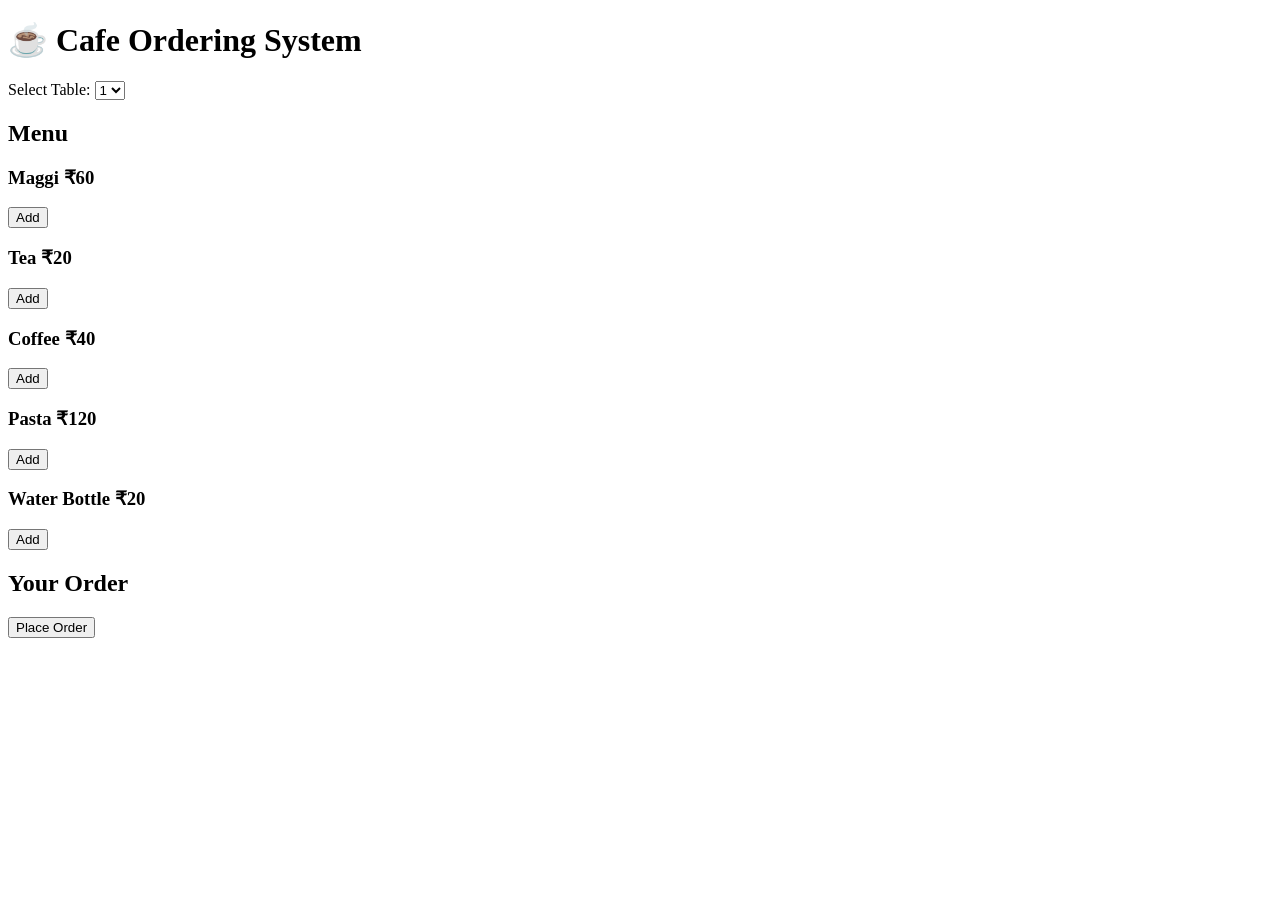
==== index.html @ f828fd7a "Add initial Cafe Ordering System HTML structure" ====
<!DOCTYPE html>
<html>
<head>
<title>Cafe Order</title>
<link rel="stylesheet" href="style.css">
</head>

<body>

<h1>☕ Cafe Ordering System</h1>

<label>Select Table:</label>
<select id="table">
<option>1</option>
<option>2</option>
<option>3</option>
<option>4</option>
<option>5</option>
<option>6</option>
<option>7</option>
<option>8</option>
</select>

<h2>Menu</h2>

<div class="menu">

<div class="item">
<h3>Maggi ₹60</h3>
<button onclick="addItem('Maggi',60)">Add</button>
</div>

<div class="item">
<h3>Tea ₹20</h3>
<button onclick="addItem('Tea',20)">Add</button>
</div>

<div class="item">
<h3>Coffee ₹40</h3>
<button onclick="addItem('Coffee',40)">Add</button>
</div>

<div class="item">
<h3>Pasta ₹120</h3>
<button onclick="addItem('Pasta',120)">Add</button>
</div>

<div class="item">
<h3>Water Bottle ₹20</h3>
<button onclick="addItem('Water Bottle',20)">Add</button>
</div>

</div>

<h2>Your Order</h2>
<ul id="cart"></ul>

<button onclick="placeOrder()">Place Order</button>

<script src="script.js"></script>

</body>
</html>
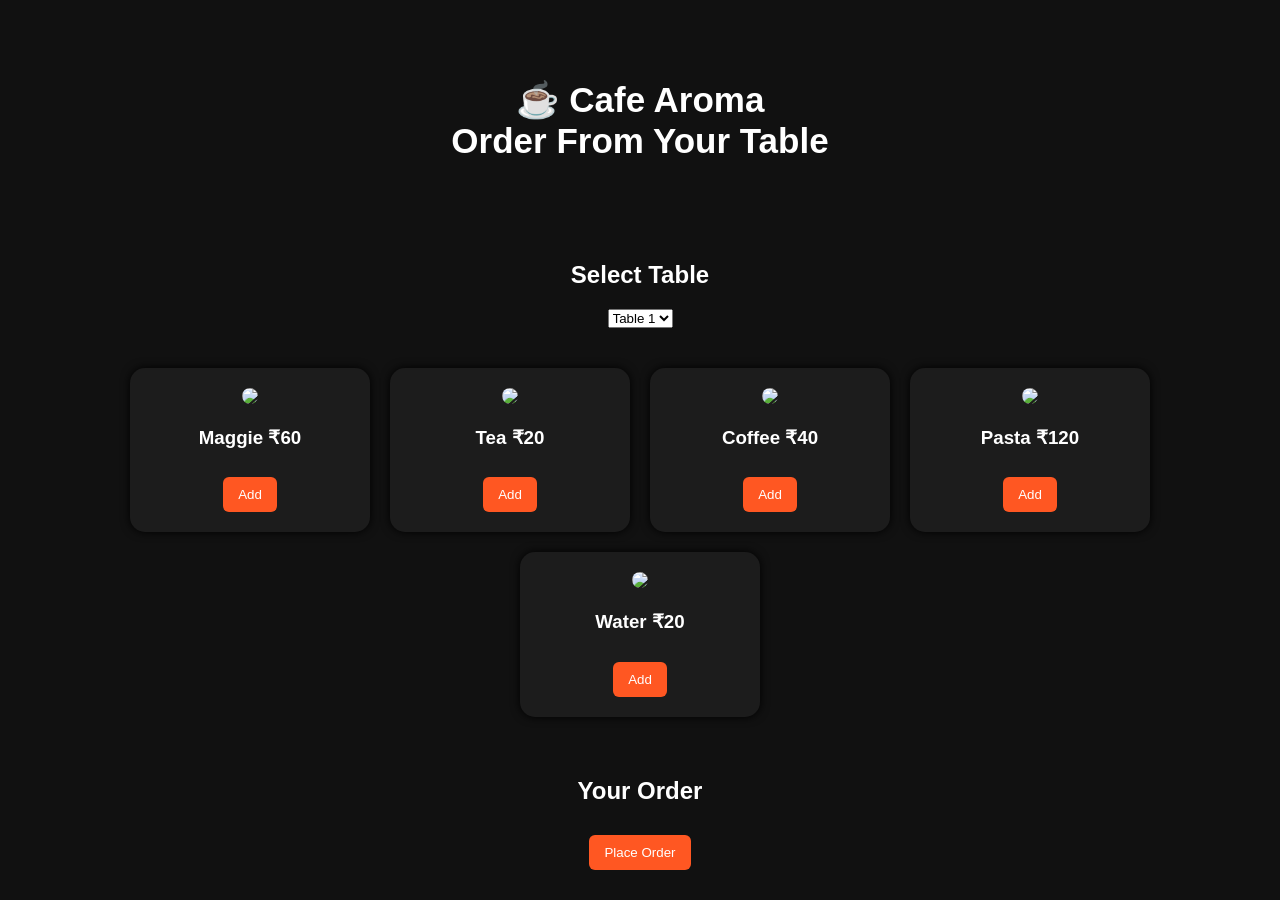
==== commit 8a0aae94: "Update Cafe Order to Cafe Aroma with new styles" ====
--- a/index.html
+++ b/index.html
@@ -1,53 +1,108 @@
 <!DOCTYPE html>
 <html>
 <head>
-<title>Cafe Order</title>
-<link rel="stylesheet" href="style.css">
+<title>Cafe Aroma</title>
+
+<style>
+body{
+font-family:Arial;
+background:#111;
+color:white;
+text-align:center;
+margin:0;
+}
+
+header{
+background:url("https://images.unsplash.com/photo-1509042239860-f550ce710b93");
+background-size:cover;
+padding:80px;
+font-size:35px;
+font-weight:bold;
+}
+
+.menu{
+display:flex;
+justify-content:center;
+gap:20px;
+flex-wrap:wrap;
+padding:40px;
+}
+
+.card{
+background:#1c1c1c;
+padding:20px;
+border-radius:15px;
+width:200px;
+box-shadow:0 0 10px black;
+}
+
+.card img{
+width:100%;
+border-radius:10px;
+}
+
+button{
+background:#ff5722;
+border:none;
+padding:10px 15px;
+color:white;
+cursor:pointer;
+margin-top:10px;
+border-radius:6px;
+}
+</style>
 </head>
 
 <body>
 
-<h1>☕ Cafe Ordering System</h1>
+<header>
+☕ Cafe Aroma <br>
+Order From Your Table
+</header>
 
-<label>Select Table:</label>
+<h2>Select Table</h2>
+
 <select id="table">
-<option>1</option>
-<option>2</option>
-<option>3</option>
-<option>4</option>
-<option>5</option>
-<option>6</option>
-<option>7</option>
-<option>8</option>
+<option>Table 1</option>
+<option>Table 2</option>
+<option>Table 3</option>
+<option>Table 4</option>
+<option>Table 5</option>
+<option>Table 6</option>
+<option>Table 7</option>
+<option>Table 8</option>
 </select>
-
-<h2>Menu</h2>
 
 <div class="menu">
 
-<div class="item">
-<h3>Maggi ₹60</h3>
-<button onclick="addItem('Maggi',60)">Add</button>
+<div class="card">
+<img src="https://images.unsplash.com/photo-1604908177522-429c9c5f2b16">
+<h3>Maggie ₹60</h3>
+<button onclick="add('Maggie')">Add</button>
 </div>
 
-<div class="item">
+<div class="card">
+<img src="https://images.unsplash.com/photo-1523906630133-f6934a1ab2b9">
 <h3>Tea ₹20</h3>
-<button onclick="addItem('Tea',20)">Add</button>
+<button onclick="add('Tea')">Add</button>
 </div>
 
-<div class="item">
+<div class="card">
+<img src="https://images.unsplash.com/photo-1509042239860-f550ce710b93">
 <h3>Coffee ₹40</h3>
-<button onclick="addItem('Coffee',40)">Add</button>
+<button onclick="add('Coffee')">Add</button>
 </div>
 
-<div class="item">
+<div class="card">
+<img src="https://images.unsplash.com/photo-1555949258-eb67b1ef0ceb">
 <h3>Pasta ₹120</h3>
-<button onclick="addItem('Pasta',120)">Add</button>
+<button onclick="add('Pasta')">Add</button>
 </div>
 
-<div class="item">
-<h3>Water Bottle ₹20</h3>
-<button onclick="addItem('Water Bottle',20)">Add</button>
+<div class="card">
+<img src="https://images.unsplash.com/photo-1564419320403-38a91bde6f2c">
+<h3>Water ₹20</h3>
+<button onclick="add('Water')">Add</button>
 </div>
 
 </div>
@@ -55,9 +110,43 @@
 <h2>Your Order</h2>
 <ul id="cart"></ul>
 
-<button onclick="placeOrder()">Place Order</button>
+<button onclick="order()">Place Order</button>
 
-<script src="script.js"></script>
+<script>
+
+let cart=[];
+
+function add(item){
+cart.push(item);
+show();
+}
+
+function show(){
+let ul=document.getElementById("cart");
+ul.innerHTML="";
+cart.forEach(i=>{
+ul.innerHTML+=`<li>${i}</li>`;
+});
+}
+
+function order(){
+let table=document.getElementById("table").value;
+
+let orders=JSON.parse(localStorage.getItem("orders"))||[];
+
+orders.push({
+table:table,
+items:cart
+});
+
+localStorage.setItem("orders",JSON.stringify(orders));
+
+alert("Order Sent!");
+
+cart=[];
+show();
+}
+</script>
 
 </body>
 </html>
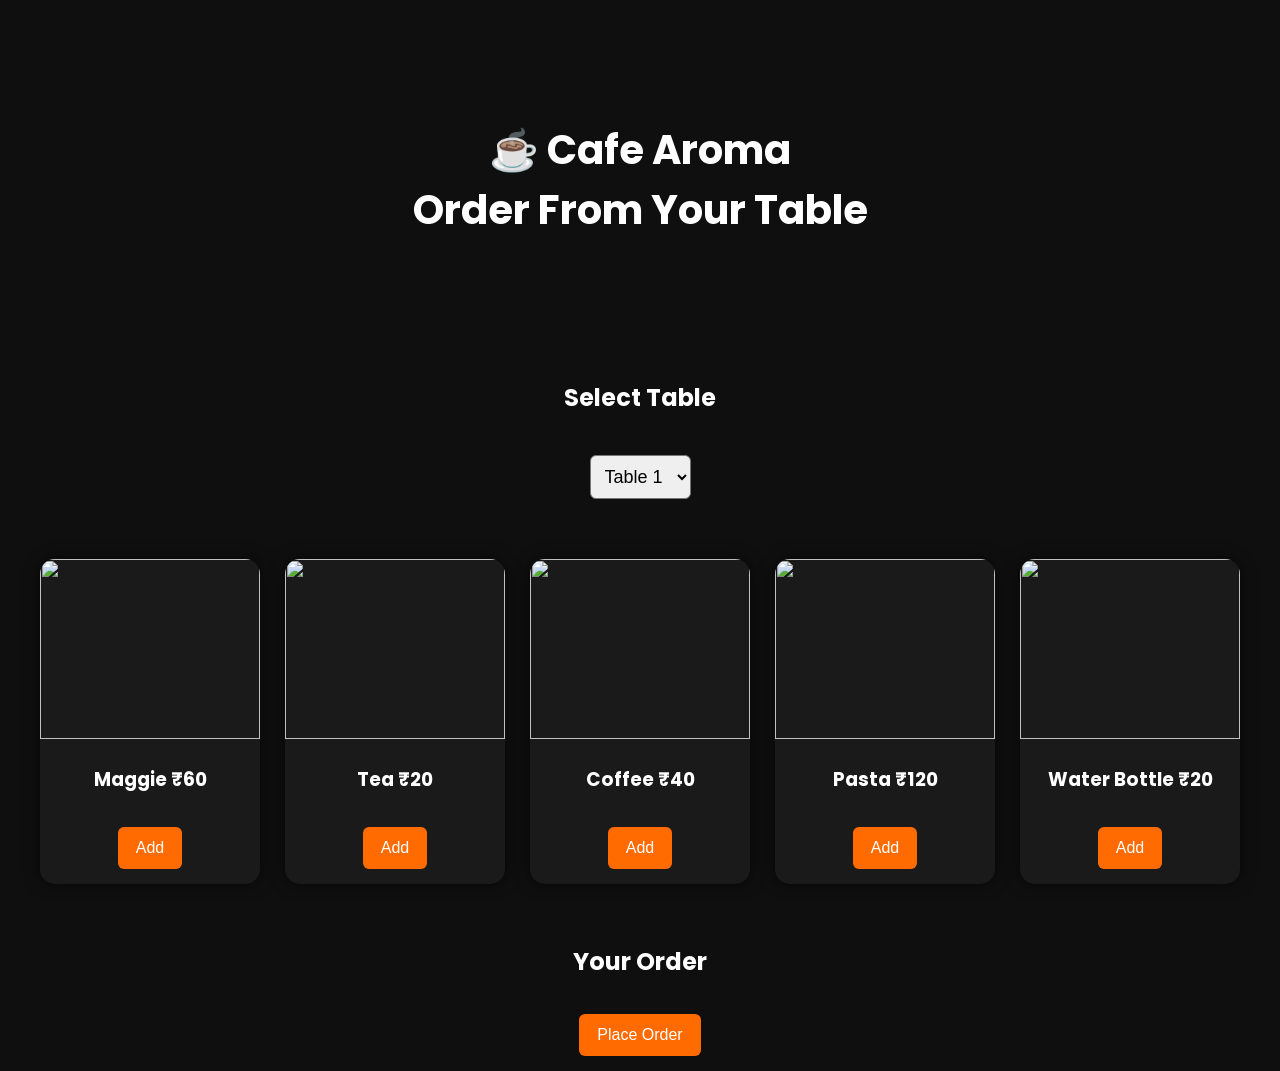
==== commit c19ebe50: "Enhance styles and update menu items in index.html" ====
--- a/index.html
+++ b/index.html
@@ -3,61 +3,92 @@
 <head>
 <title>Cafe Aroma</title>
 
+<link href="https://fonts.googleapis.com/css2?family=Poppins:wght@300;500;700&display=swap" rel="stylesheet">
+
 <style>
+
 body{
-font-family:Arial;
-background:#111;
+margin:0;
+font-family:Poppins;
+background:#0f0f0f;
 color:white;
 text-align:center;
-margin:0;
 }
 
+/* HERO */
 header{
-background:url("https://images.unsplash.com/photo-1509042239860-f550ce710b93");
-background-size:cover;
-padding:80px;
-font-size:35px;
-font-weight:bold;
+background:url("https://images.unsplash.com/photo-1509042239860-f550ce710b93") center/cover;
+padding:120px 20px;
+font-size:40px;
+font-weight:700;
 }
 
+/* TABLE SELECT */
+select{
+padding:10px;
+font-size:18px;
+margin:20px;
+border-radius:6px;
+}
+
+/* MENU GRID */
 .menu{
-display:flex;
-justify-content:center;
-gap:20px;
-flex-wrap:wrap;
+display:grid;
+grid-template-columns:repeat(auto-fit,minmax(220px,1fr));
+gap:25px;
 padding:40px;
 }
 
+/* CARD */
 .card{
-background:#1c1c1c;
-padding:20px;
+background:#1a1a1a;
 border-radius:15px;
-width:200px;
-box-shadow:0 0 10px black;
+overflow:hidden;
+transition:.3s;
+box-shadow:0 0 15px rgba(0,0,0,.6);
 }
 
+.card:hover{
+transform:translateY(-10px);
+}
+
+/* SAME IMAGE SIZE */
 .card img{
 width:100%;
-border-radius:10px;
+height:180px;
+object-fit:cover;
 }
 
+/* BUTTON */
 button{
-background:#ff5722;
+background:#ff6b00;
 border:none;
-padding:10px 15px;
+padding:12px 18px;
+margin:15px;
 color:white;
+font-size:16px;
+border-radius:6px;
 cursor:pointer;
-margin-top:10px;
-border-radius:6px;
 }
+
+button:hover{
+background:#ff8533;
+}
+
+/* ORDER LIST */
+#cart{
+list-style:none;
+font-size:18px;
+}
+
 </style>
 </head>
 
 <body>
 
 <header>
-☕ Cafe Aroma <br>
-Order From Your Table
+☕ Cafe Aroma  
+<br>Order From Your Table
 </header>
 
 <h2>Select Table</h2>
@@ -75,34 +106,39 @@
 
 <div class="menu">
 
+<!-- MAGGIE -->
 <div class="card">
-<img src="https://images.unsplash.com/photo-1604908177522-429c9c5f2b16">
+<img src="https://images.unsplash.com/photo-1604908554162-7c8c0e7c1b52">
 <h3>Maggie ₹60</h3>
 <button onclick="add('Maggie')">Add</button>
 </div>
 
+<!-- TEA -->
 <div class="card">
 <img src="https://images.unsplash.com/photo-1523906630133-f6934a1ab2b9">
 <h3>Tea ₹20</h3>
 <button onclick="add('Tea')">Add</button>
 </div>
 
+<!-- COFFEE -->
 <div class="card">
-<img src="https://images.unsplash.com/photo-1509042239860-f550ce710b93">
+<img src="https://images.unsplash.com/photo-1495474472287-4d71bcdd2085">
 <h3>Coffee ₹40</h3>
 <button onclick="add('Coffee')">Add</button>
 </div>
 
+<!-- PASTA -->
 <div class="card">
 <img src="https://images.unsplash.com/photo-1555949258-eb67b1ef0ceb">
 <h3>Pasta ₹120</h3>
 <button onclick="add('Pasta')">Add</button>
 </div>
 
+<!-- WATER -->
 <div class="card">
 <img src="https://images.unsplash.com/photo-1564419320403-38a91bde6f2c">
-<h3>Water ₹20</h3>
-<button onclick="add('Water')">Add</button>
+<h3>Water Bottle ₹20</h3>
+<button onclick="add('Water Bottle')">Add</button>
 </div>
 
 </div>
@@ -136,16 +172,18 @@
 
 orders.push({
 table:table,
-items:cart
+items:cart,
+time:new Date().toLocaleTimeString()
 });
 
 localStorage.setItem("orders",JSON.stringify(orders));
 
-alert("Order Sent!");
+alert("✅ Order Sent To Kitchen!");
 
 cart=[];
 show();
 }
+
 </script>
 
 </body>
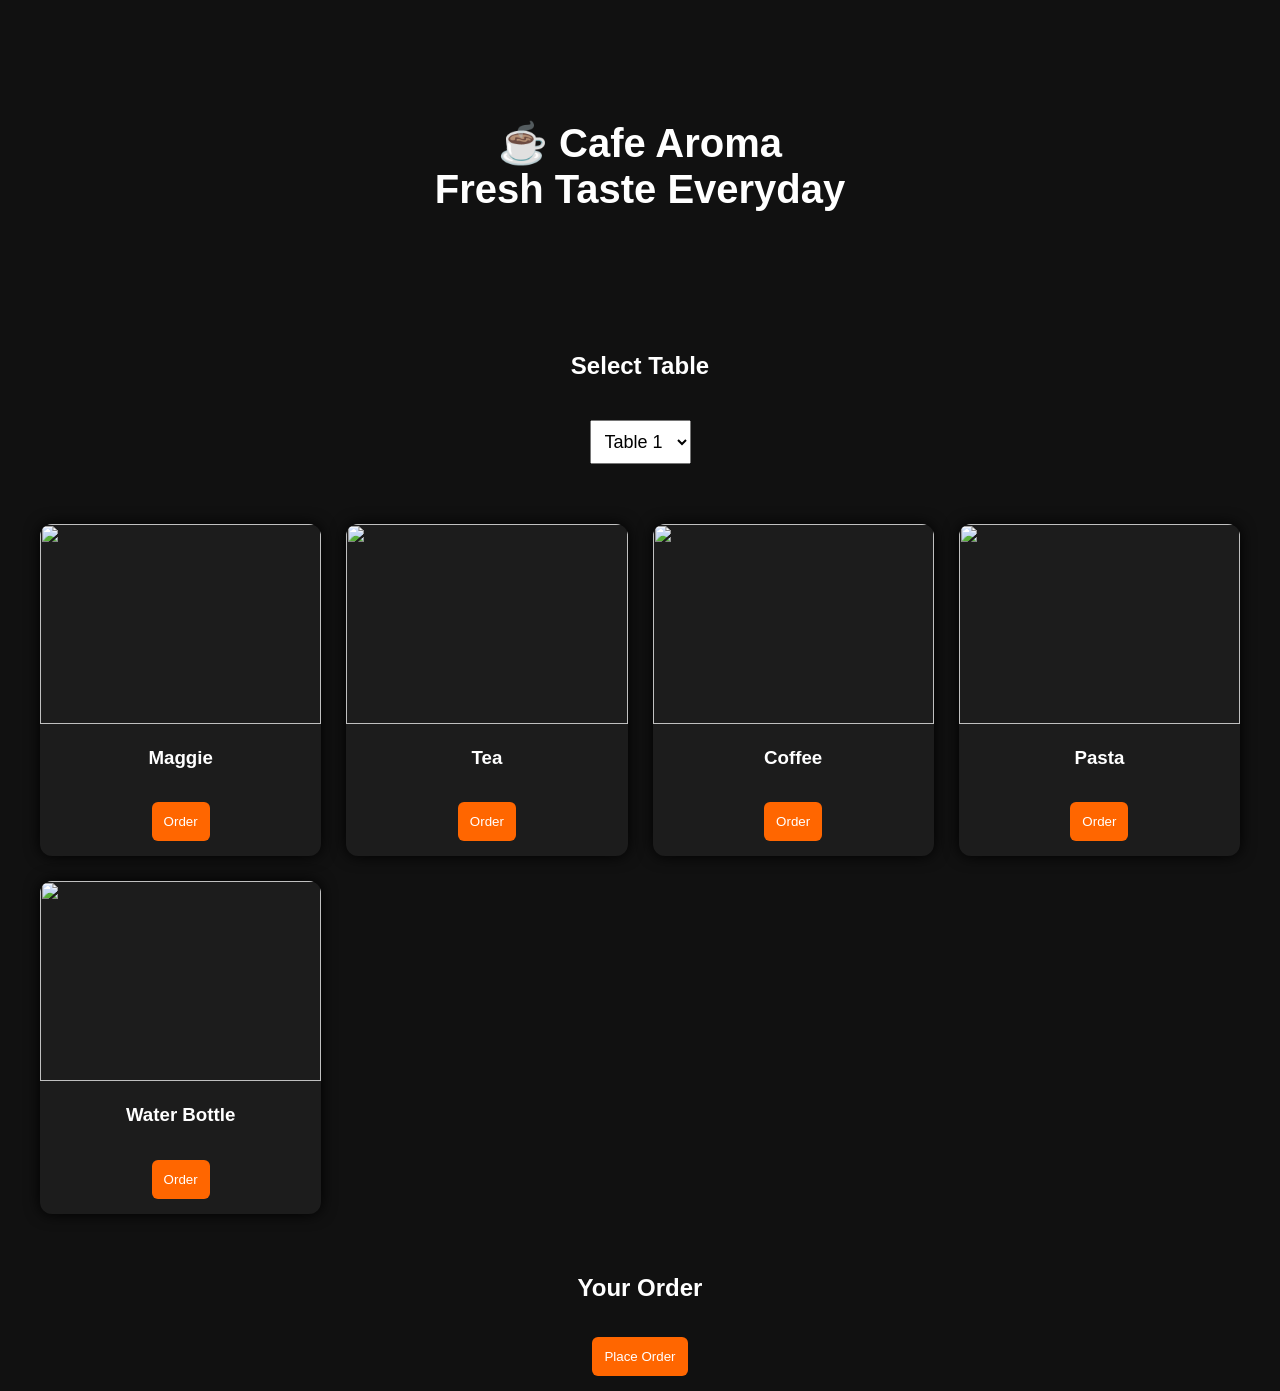
==== commit f8bceffa: "Refactor HTML structure and update styles" ====
--- a/index.html
+++ b/index.html
@@ -3,82 +3,60 @@
 <head>
 <title>Cafe Aroma</title>
 
-<link href="https://fonts.googleapis.com/css2?family=Poppins:wght@300;500;700&display=swap" rel="stylesheet">
-
 <style>
 
 body{
 margin:0;
-font-family:Poppins;
-background:#0f0f0f;
+font-family:Arial;
+background:#111;
 color:white;
 text-align:center;
 }
 
 /* HERO */
-header{
+.hero{
 background:url("https://images.unsplash.com/photo-1509042239860-f550ce710b93") center/cover;
-padding:120px 20px;
+padding:120px;
 font-size:40px;
-font-weight:700;
-}
-
-/* TABLE SELECT */
-select{
-padding:10px;
-font-size:18px;
-margin:20px;
-border-radius:6px;
+font-weight:bold;
 }
 
 /* MENU GRID */
 .menu{
 display:grid;
-grid-template-columns:repeat(auto-fit,minmax(220px,1fr));
+grid-template-columns:repeat(auto-fit,minmax(250px,1fr));
 gap:25px;
 padding:40px;
 }
 
 /* CARD */
 .card{
-background:#1a1a1a;
-border-radius:15px;
+background:#1c1c1c;
+border-radius:12px;
 overflow:hidden;
-transition:.3s;
-box-shadow:0 0 15px rgba(0,0,0,.6);
+box-shadow:0 0 15px black;
 }
 
-.card:hover{
-transform:translateY(-10px);
-}
-
-/* SAME IMAGE SIZE */
 .card img{
 width:100%;
-height:180px;
+height:200px;
 object-fit:cover;
 }
 
-/* BUTTON */
 button{
-background:#ff6b00;
+background:#ff6600;
 border:none;
-padding:12px 18px;
+padding:12px;
+color:white;
 margin:15px;
-color:white;
-font-size:16px;
+cursor:pointer;
 border-radius:6px;
-cursor:pointer;
 }
 
-button:hover{
-background:#ff8533;
-}
-
-/* ORDER LIST */
-#cart{
-list-style:none;
+select{
+padding:10px;
 font-size:18px;
+margin:20px;
 }
 
 </style>
@@ -86,10 +64,10 @@
 
 <body>
 
-<header>
-☕ Cafe Aroma  
-<br>Order From Your Table
-</header>
+<div class="hero">
+☕ Cafe Aroma
+<br>Fresh Taste Everyday
+</div>
 
 <h2>Select Table</h2>
 
@@ -106,39 +84,34 @@
 
 <div class="menu">
 
-<!-- MAGGIE -->
 <div class="card">
-<img src="https://images.unsplash.com/photo-1604908554162-7c8c0e7c1b52">
-<h3>Maggie ₹60</h3>
-<button onclick="add('Maggie')">Add</button>
+<img src="https://images.unsplash.com/photo-1604908177522-429c9c5f2b16">
+<h3>Maggie</h3>
+<button onclick="add('Maggie')">Order</button>
 </div>
 
-<!-- TEA -->
 <div class="card">
 <img src="https://images.unsplash.com/photo-1523906630133-f6934a1ab2b9">
-<h3>Tea ₹20</h3>
-<button onclick="add('Tea')">Add</button>
+<h3>Tea</h3>
+<button onclick="add('Tea')">Order</button>
 </div>
 
-<!-- COFFEE -->
 <div class="card">
 <img src="https://images.unsplash.com/photo-1495474472287-4d71bcdd2085">
-<h3>Coffee ₹40</h3>
-<button onclick="add('Coffee')">Add</button>
+<h3>Coffee</h3>
+<button onclick="add('Coffee')">Order</button>
 </div>
 
-<!-- PASTA -->
 <div class="card">
 <img src="https://images.unsplash.com/photo-1555949258-eb67b1ef0ceb">
-<h3>Pasta ₹120</h3>
-<button onclick="add('Pasta')">Add</button>
+<h3>Pasta</h3>
+<button onclick="add('Pasta')">Order</button>
 </div>
 
-<!-- WATER -->
 <div class="card">
 <img src="https://images.unsplash.com/photo-1564419320403-38a91bde6f2c">
-<h3>Water Bottle ₹20</h3>
-<button onclick="add('Water Bottle')">Add</button>
+<h3>Water Bottle</h3>
+<button onclick="add('Water Bottle')">Order</button>
 </div>
 
 </div>
@@ -146,7 +119,7 @@
 <h2>Your Order</h2>
 <ul id="cart"></ul>
 
-<button onclick="order()">Place Order</button>
+<button onclick="placeOrder()">Place Order</button>
 
 <script>
 
@@ -154,34 +127,26 @@
 
 function add(item){
 cart.push(item);
-show();
+document.getElementById("cart").innerHTML+=`<li>${item}</li>`;
 }
 
-function show(){
-let ul=document.getElementById("cart");
-ul.innerHTML="";
-cart.forEach(i=>{
-ul.innerHTML+=`<li>${i}</li>`;
-});
-}
+function placeOrder(){
 
-function order(){
 let table=document.getElementById("table").value;
 
 let orders=JSON.parse(localStorage.getItem("orders"))||[];
 
 orders.push({
 table:table,
-items:cart,
-time:new Date().toLocaleTimeString()
+items:cart
 });
 
 localStorage.setItem("orders",JSON.stringify(orders));
 
-alert("✅ Order Sent To Kitchen!");
+alert("Order Sent Successfully");
 
 cart=[];
-show();
+document.getElementById("cart").innerHTML="";
 }
 
 </script>
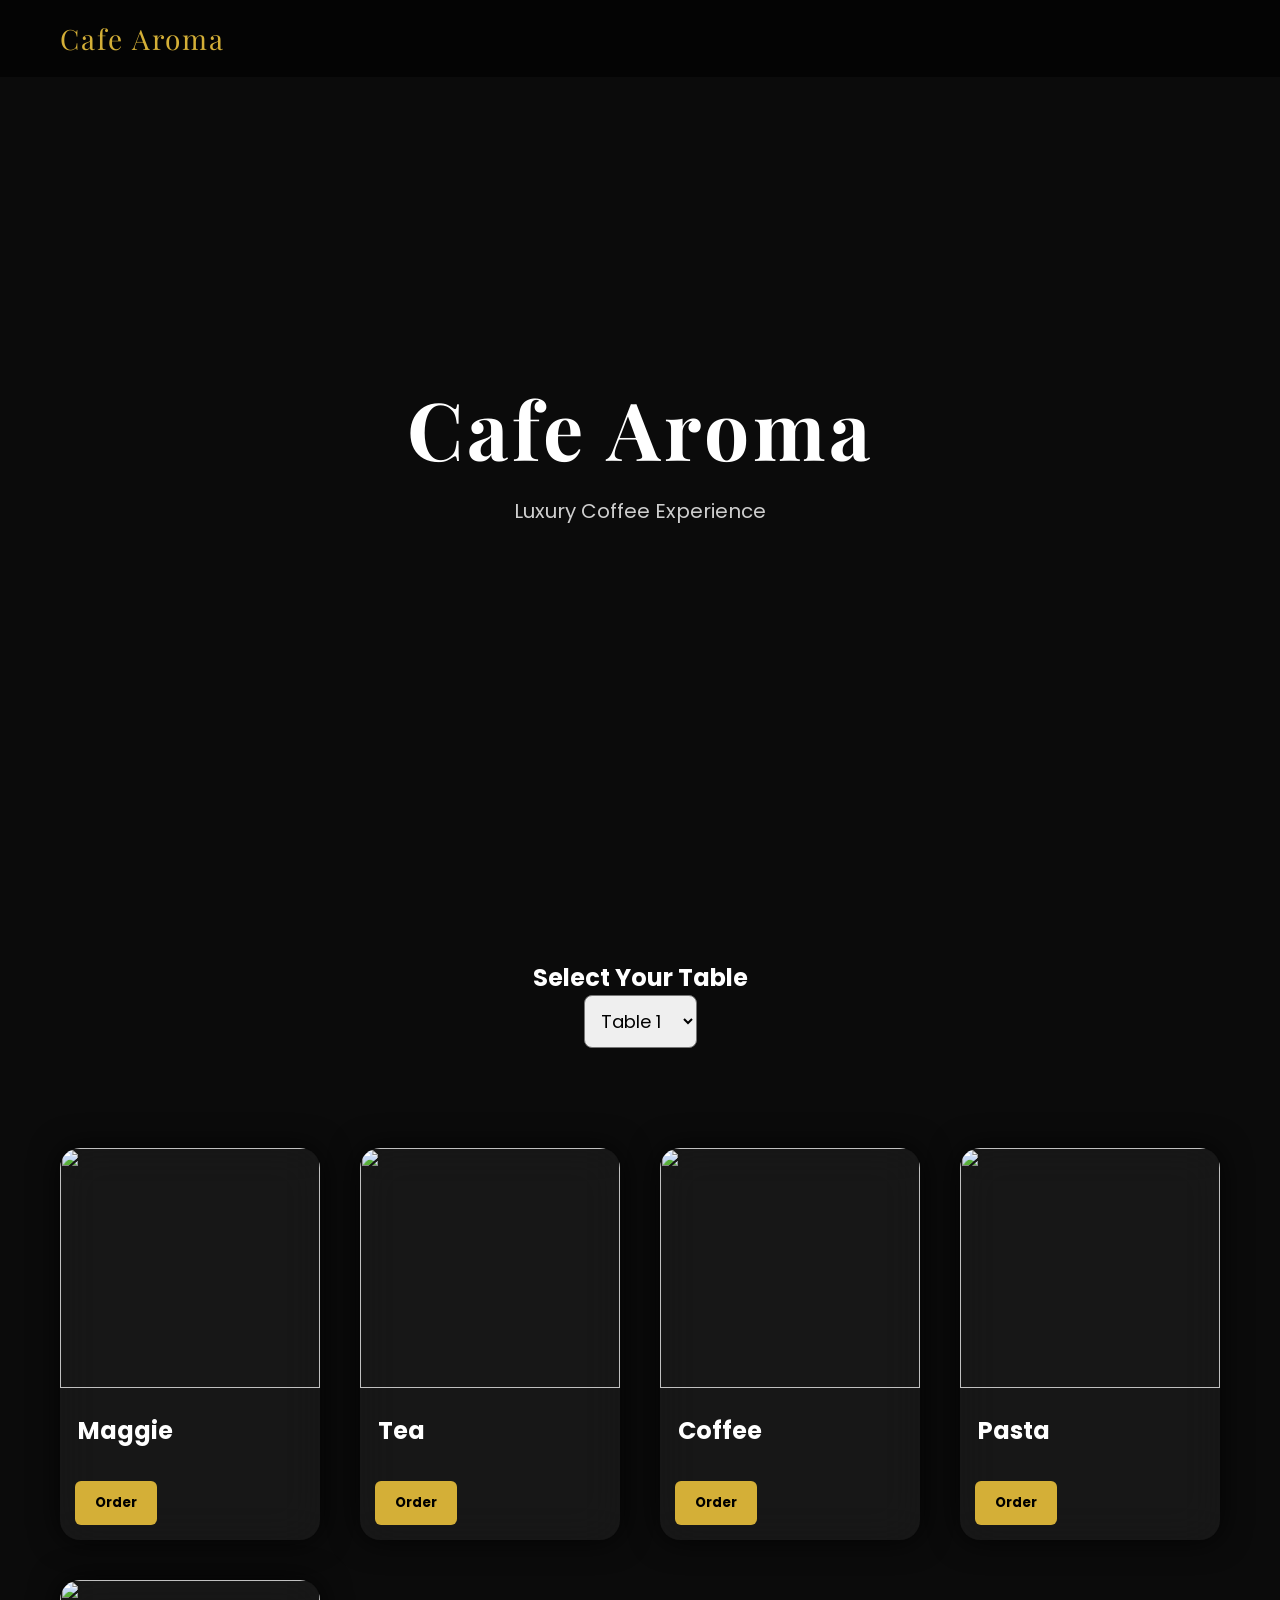
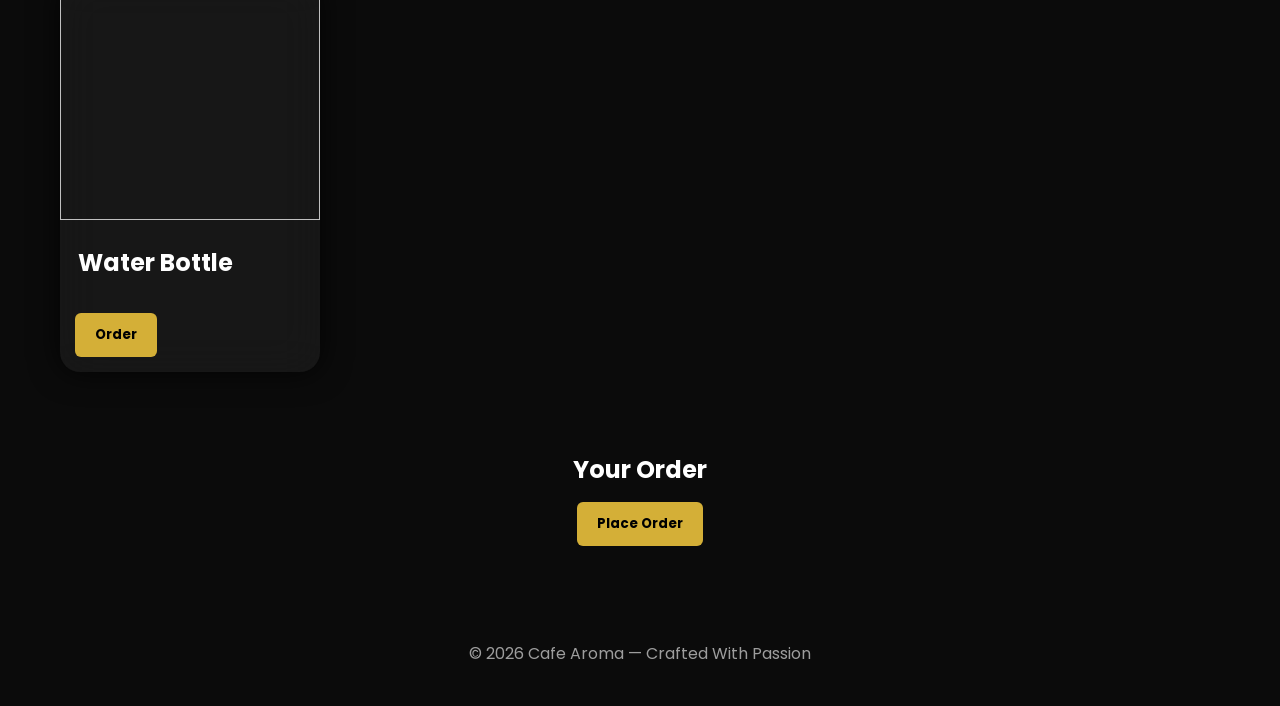
==== commit abdba4a7: "Update index.html" ====
--- a/index.html
+++ b/index.html
@@ -1,62 +1,149 @@
 <!DOCTYPE html>
-<html>
+<html lang="en">
 <head>
+
+<meta charset="UTF-8">
+<meta name="viewport" content="width=device-width,initial-scale=1">
+
 <title>Cafe Aroma</title>
 
+<link href="https://fonts.googleapis.com/css2?family=Playfair+Display:wght@500;700&family=Poppins:wght@300;400;600&display=swap" rel="stylesheet">
+
 <style>
 
+/* RESET */
+*{
+margin:0;
+padding:0;
+box-sizing:border-box;
+font-family:Poppins;
+}
+
 body{
-margin:0;
-font-family:Arial;
-background:#111;
+background:#0b0b0b;
 color:white;
-text-align:center;
+overflow-x:hidden;
+}
+
+/* NAVBAR */
+
+nav{
+position:fixed;
+width:100%;
+padding:20px 60px;
+display:flex;
+justify-content:space-between;
+align-items:center;
+background:rgba(0,0,0,.6);
+backdrop-filter:blur(12px);
+z-index:1000;
+}
+
+.logo{
+font-family:"Playfair Display";
+font-size:28px;
+color:#d4af37;
+letter-spacing:2px;
 }
 
 /* HERO */
+
 .hero{
+height:100vh;
 background:url("https://images.unsplash.com/photo-1509042239860-f550ce710b93") center/cover;
-padding:120px;
-font-size:40px;
-font-weight:bold;
-}
-
-/* MENU GRID */
+display:flex;
+justify-content:center;
+align-items:center;
+flex-direction:column;
+text-align:center;
+}
+
+.hero h1{
+font-size:80px;
+font-family:"Playfair Display";
+letter-spacing:4px;
+}
+
+.hero p{
+margin-top:15px;
+font-size:20px;
+opacity:.8;
+}
+
+/* TABLE SELECT */
+
+.table-select{
+text-align:center;
+padding:60px 20px;
+}
+
+select{
+padding:12px;
+font-size:18px;
+border-radius:8px;
+}
+
+/* MENU */
+
 .menu{
 display:grid;
-grid-template-columns:repeat(auto-fit,minmax(250px,1fr));
-gap:25px;
-padding:40px;
-}
-
-/* CARD */
+grid-template-columns:repeat(auto-fit,minmax(260px,1fr));
+gap:40px;
+padding:40px 60px;
+}
+
+/* LUXURY CARD */
+
 .card{
-background:#1c1c1c;
-border-radius:12px;
+background:rgba(255,255,255,.05);
+border-radius:20px;
 overflow:hidden;
-box-shadow:0 0 15px black;
+backdrop-filter:blur(20px);
+transition:.5s;
+box-shadow:0 0 30px rgba(0,0,0,.8);
+}
+
+.card:hover{
+transform:translateY(-15px) scale(1.03);
 }
 
 .card img{
 width:100%;
-height:200px;
+height:240px;
 object-fit:cover;
 }
 
+.card h3{
+padding:18px;
+font-size:24px;
+}
+
 button{
-background:#ff6600;
+margin:15px;
+padding:12px 20px;
 border:none;
-padding:12px;
-color:white;
-margin:15px;
+background:#d4af37;
+color:black;
+font-weight:bold;
+border-radius:6px;
 cursor:pointer;
-border-radius:6px;
-}
-
-select{
-padding:10px;
-font-size:18px;
-margin:20px;
+}
+
+button:hover{
+background:#f1d27a;
+}
+
+/* CART */
+
+.cart{
+text-align:center;
+padding:40px;
+}
+
+footer{
+text-align:center;
+padding:40px;
+opacity:.6;
 }
 
 </style>
@@ -64,13 +151,19 @@
 
 <body>
 
-<div class="hero">
-☕ Cafe Aroma
-<br>Fresh Taste Everyday
-</div>
-
-<h2>Select Table</h2>
-
+<nav>
+<div class="logo">Cafe Aroma</div>
+</nav>
+
+<!-- HERO -->
+<section class="hero">
+<h1>Cafe Aroma</h1>
+<p>Luxury Coffee Experience</p>
+</section>
+
+<!-- TABLE -->
+<div class="table-select">
+<h2>Select Your Table</h2>
 <select id="table">
 <option>Table 1</option>
 <option>Table 2</option>
@@ -81,7 +174,9 @@
 <option>Table 7</option>
 <option>Table 8</option>
 </select>
-
+</div>
+
+<!-- MENU -->
 <div class="menu">
 
 <div class="card">
@@ -116,10 +211,16 @@
 
 </div>
 
+<!-- CART -->
+<div class="cart">
 <h2>Your Order</h2>
 <ul id="cart"></ul>
-
 <button onclick="placeOrder()">Place Order</button>
+</div>
+
+<footer>
+© 2026 Cafe Aroma — Crafted With Passion
+</footer>
 
 <script>
 
@@ -138,12 +239,13 @@
 
 orders.push({
 table:table,
-items:cart
+items:cart,
+time:new Date().toLocaleTimeString()
 });
 
 localStorage.setItem("orders",JSON.stringify(orders));
 
-alert("Order Sent Successfully");
+alert("☕ Order Sent To Kitchen");
 
 cart=[];
 document.getElementById("cart").innerHTML="";
